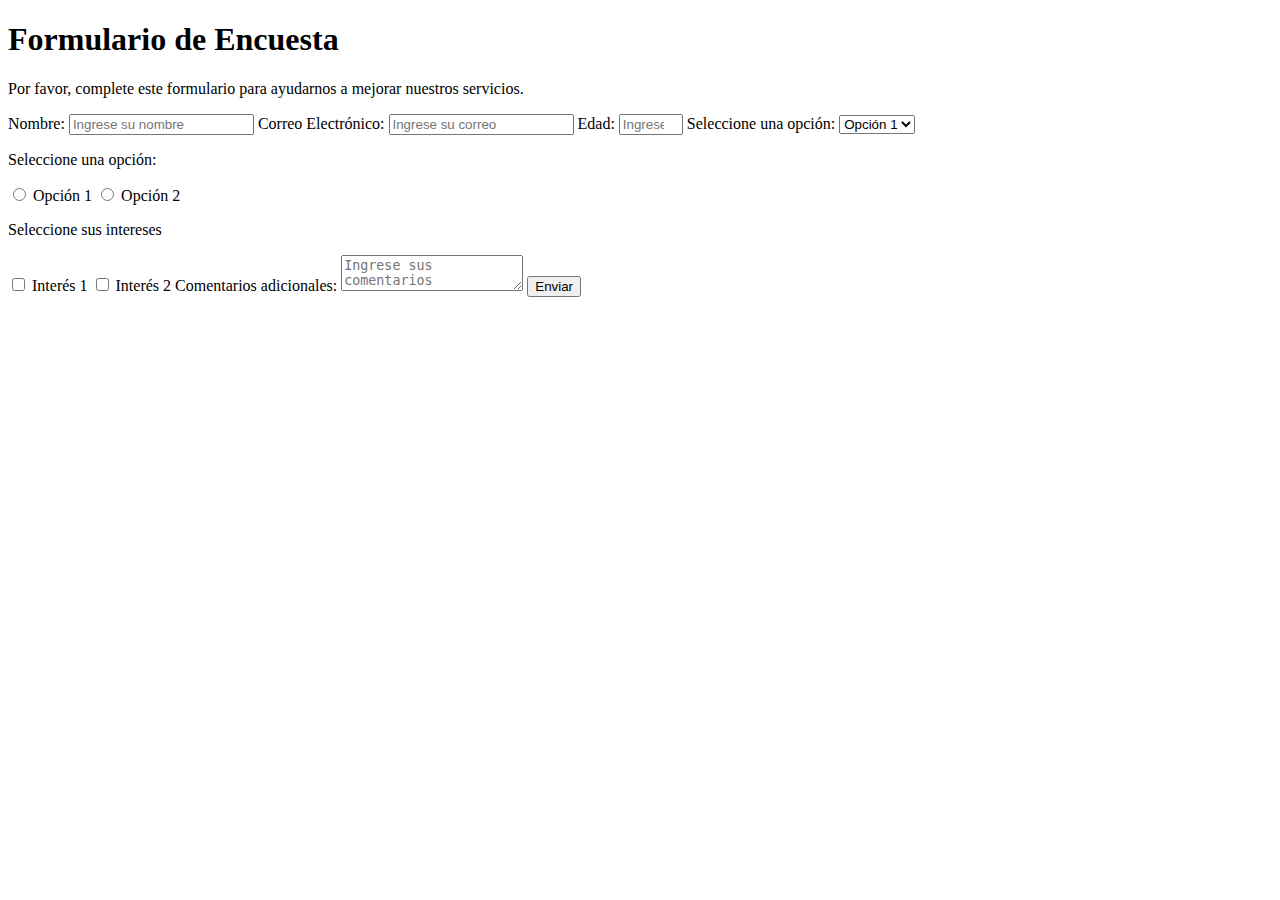
==== formu/index.html @ 32f7da0d "update page" ====
<!DOCTYPE html>
<html lang="es">
<head>
  <meta charset="UTF-8">
  <meta name="viewport" content="width=device-width, initial-scale=1.0">
  <title>Formulario de Encuesta</title>
  <link rel="stylesheet" href="styles.css">
</head>
<body>
  <h1 id="title">Formulario de Encuesta</h1>
  <p id="description">Por favor, complete este formulario para ayudarnos a mejorar nuestros servicios.</p>
  <form id="survey-form">
    <label id="name-label" for="name">Nombre:</label>
    <input id="name" type="text" placeholder="Ingrese su nombre" required>

    <label id="email-label" for="email">Correo Electrónico:</label>
    <input id="email" type="email" placeholder="Ingrese su correo" required>

    <label id="number-label" for="number">Edad:</label>
    <input id="number" type="number" min="18" max="100" placeholder="Ingrese su edad">

    <label for="dropdown">Seleccione una opción:</label>
    <select id="dropdown">
      <option value="opcion1">Opción 1</option>
      <option value="opcion2">Opción 2</option>
    </select>

    <p>Seleccione una opción:</p>
    <input type="radio" name="opcion" value="radio1"> Opción 1
    <input type="radio" name="opcion" value="radio2"> Opción 2

    <p>Seleccione sus intereses</p>
    <input type="checkbox" value="Interes1"> Interés 1
    <input type="checkbox" value="Interes2"> Interés 2 

    <label for="comments">Comentarios adicionales:</label>
    <textarea id="comments" placeholder="Ingrese sus comentarios"></textarea>

    <button id="submit" type="submit">Enviar</button>
    
  </form>
</body>
</html>
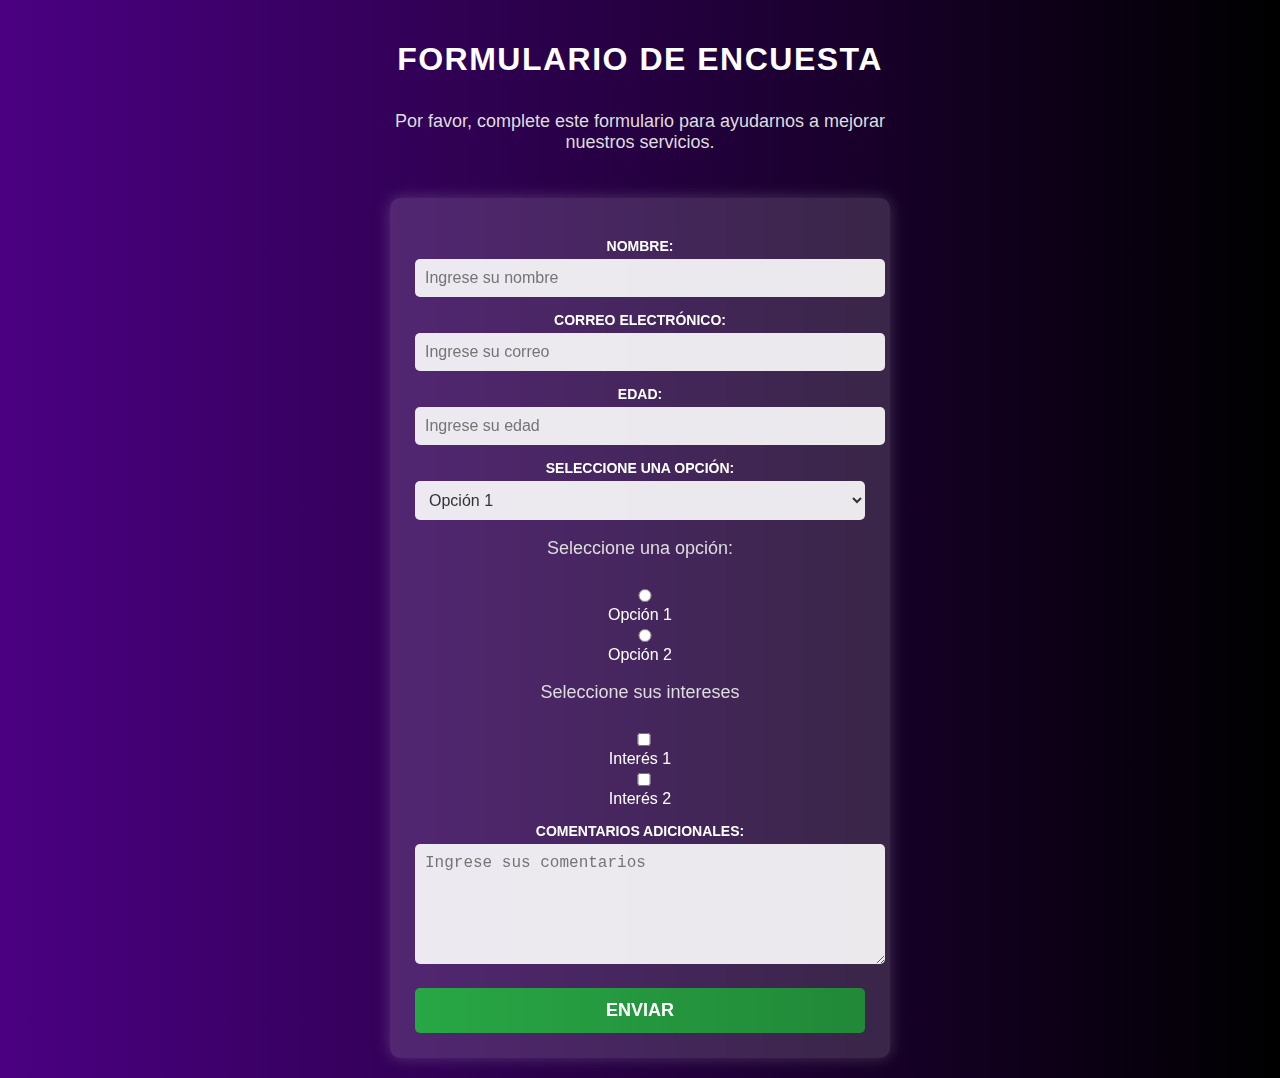
==== commit d6e9391d: "update directory" ====
--- a/formu/index.html
+++ b/formu/index.html
@@ -4,7 +4,7 @@
   <meta charset="UTF-8">
   <meta name="viewport" content="width=device-width, initial-scale=1.0">
   <title>Formulario de Encuesta</title>
-  <link rel="stylesheet" href="styles.css">
+  <link rel="stylesheet" href="/Styles/Estilos.css">
 </head>
 <body>
   <h1 id="title">Formulario de Encuesta</h1>
--- a/Styles/Estilos.css
+++ b/Styles/Estilos.css
@@ -0,0 +1,93 @@
+body {
+    font-family: Arial, sans-serif;
+    background: linear-gradient(to right, #4b0082, #000000);
+    margin: 0;
+    padding: 20px;
+    display: flex;
+    flex-direction: column;
+    justify-content: flex-start;
+    align-items: center;
+    min-height: 100vh;
+    color: white;
+    text-align: center;
+}
+
+.container {
+    display: flex;
+    flex-direction: column;
+    align-items: center;
+    width: 100%;
+    max-width: 600px;
+    text-align: center;
+    margin-top: 20px;
+}
+
+h1 {
+    font-size: 32px;
+    font-weight: bold;
+    margin-bottom: 15px;
+    color: #ffffff;
+    text-transform: uppercase;
+    letter-spacing: 1.5px;
+}
+
+p {
+    font-size: 18px;
+    margin-bottom: 25px;
+    color: #dddddd;
+    max-width: 500px;
+}
+
+form {
+    background: rgba(255, 255, 255, 0.15);
+    padding: 25px;
+    border-radius: 10px;
+    box-shadow: 0 0 15px rgba(255, 255, 255, 0.2);
+    width: 100%;
+    max-width: 450px;
+    backdrop-filter: blur(10px);
+    margin-top: 20px;
+}
+
+label {
+    display: block;
+    margin-top: 15px;
+    font-weight: bold;
+    font-size: 14px;
+    text-transform: uppercase;
+}
+
+input, select, textarea {
+    width: 100%;
+    padding: 10px;
+    margin-top: 5px;
+    border: none;
+    border-radius: 5px;
+    font-size: 16px;
+    background: rgba(255, 255, 255, 0.9);
+    color: #333;
+}
+
+textarea {
+    resize: vertical;
+    height: 100px;
+}
+
+button {
+    display: block;
+    width: 100%;
+    background: linear-gradient(to right, #28a745, #218838);
+    color: white;
+    padding: 12px;
+    margin-top: 20px;
+    border: none;
+    border-radius: 5px;
+    font-size: 18px;
+    cursor: pointer;
+    font-weight: bold;
+    text-transform: uppercase;
+}
+
+button:hover {
+    background: linear-gradient(to right, #218838, #1e7e34);
+}